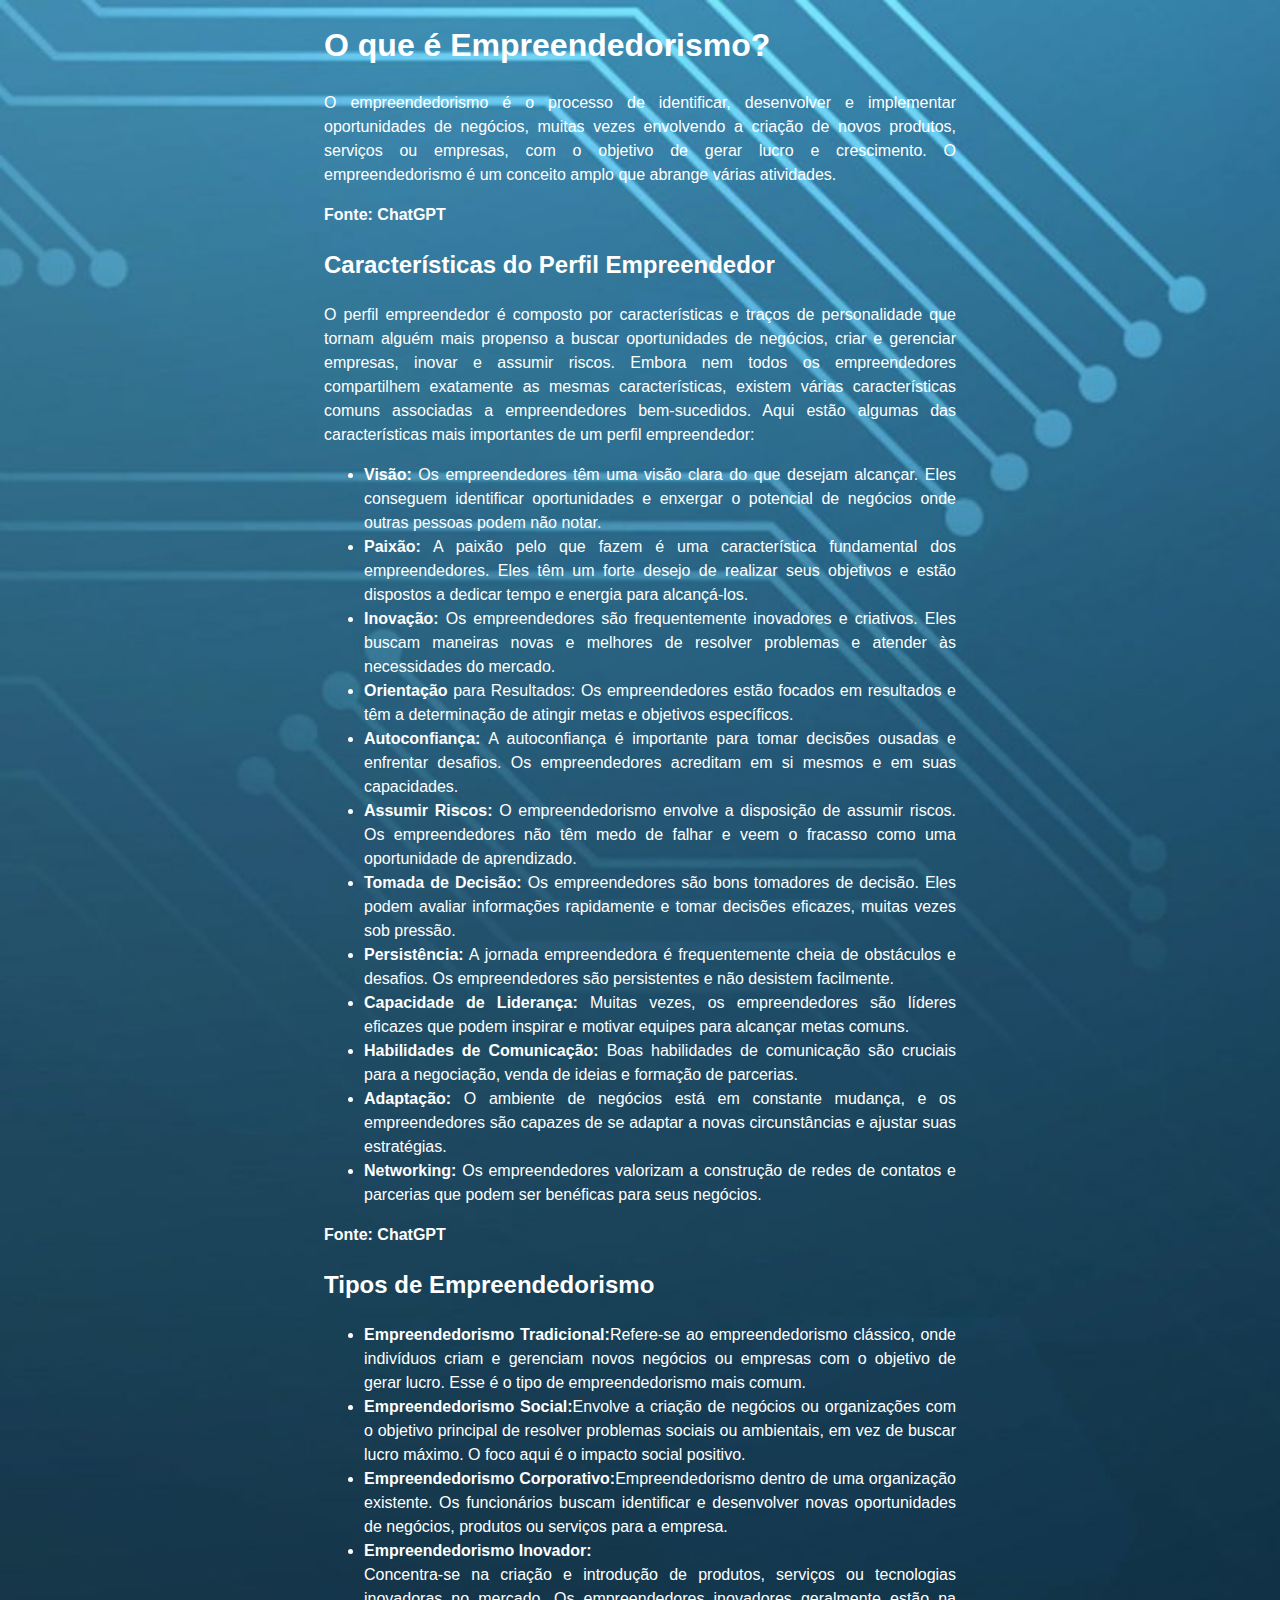
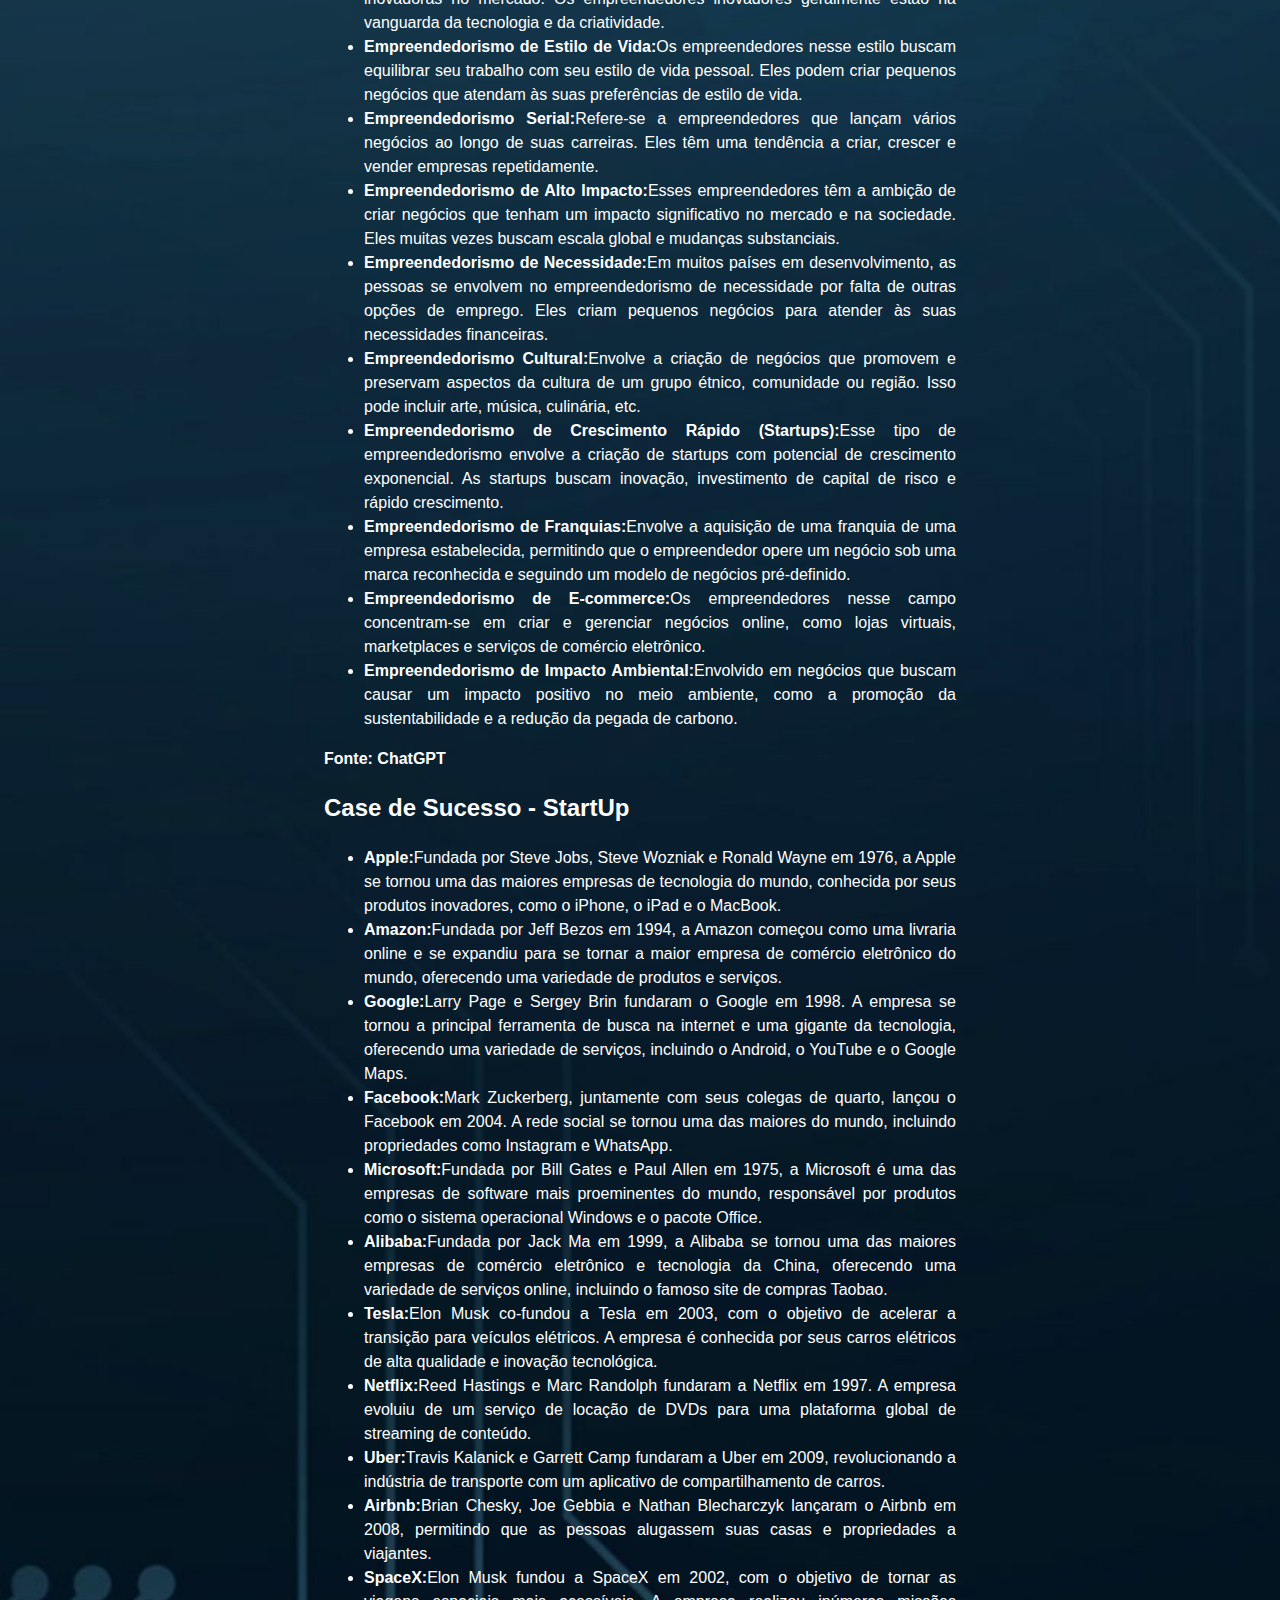
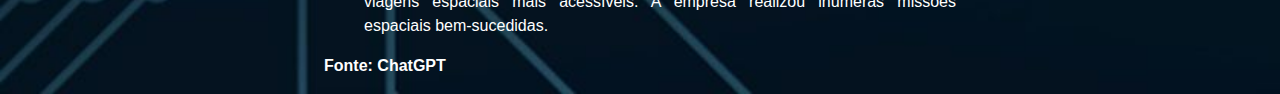
==== index.html @ 8fc9f6d3 "Criação de site usando Css e HTMl" ====
<!DOCTYPE html>
<html lang="pt-br">
    <head>
        <meta charset="UTF-8">
        <meta http-equiv="X-UA-Compatible" content="IE=edge">
        <meta name="viewport" content="width=device-width, initial-scale=1.0">
        <title>Empreendedorismo</title>
        <link rel="stylesheet" href="style.css">
    </head>
    <body>
        <div class="OQEmp">
            <h1>O que é Empreendedorismo?</h1>
            <p>O empreendedorismo é o processo de identificar, desenvolver e implementar oportunidades de negócios, muitas vezes envolvendo a criação de novos produtos, serviços ou empresas, com o objetivo de gerar lucro e crescimento. O empreendedorismo é um conceito amplo que abrange várias atividades.</p>
            <p><b>Fonte: ChatGPT</b></p>
        </div>
        <div class="CacEMp">
            <h2>Características do Perfil Empreendedor</h2>
            O perfil empreendedor é composto por características e traços de personalidade que tornam alguém mais propenso a buscar oportunidades de negócios, criar e gerenciar empresas, inovar e assumir riscos. Embora nem todos os empreendedores compartilhem exatamente as mesmas características, existem várias características comuns associadas a empreendedores bem-sucedidos. Aqui estão algumas das características mais importantes de um perfil empreendedor:
        <ul>
            <li><b>Visão:</b> Os empreendedores têm uma visão clara do que desejam alcançar. Eles conseguem identificar oportunidades e enxergar o potencial de negócios onde outras pessoas podem não notar.</li>
            <li><b>Paixão:</b> A paixão pelo que fazem é uma característica fundamental dos empreendedores. Eles têm um forte desejo de realizar seus objetivos e estão dispostos a dedicar tempo e energia para alcançá-los.</li>
            <li><b>Inovação:</b> Os empreendedores são frequentemente inovadores e criativos. Eles buscam maneiras novas e melhores de resolver problemas e atender às necessidades do mercado.</li>
            <li><b>Orientação</b> para Resultados: Os empreendedores estão focados em resultados e têm a determinação de atingir metas e objetivos específicos.</li>
            <li><b>Autoconfiança:</b> A autoconfiança é importante para tomar decisões ousadas e enfrentar desafios. Os empreendedores acreditam em si mesmos e em suas capacidades.</li>
            <li><b>Assumir Riscos:</b> O empreendedorismo envolve a disposição de assumir riscos. Os empreendedores não têm medo de falhar e veem o fracasso como uma oportunidade de aprendizado.</li>
            <li><b>Tomada de Decisão:</b> Os empreendedores são bons tomadores de decisão. Eles podem avaliar informações rapidamente e tomar decisões eficazes, muitas vezes sob pressão.</li>
            <li><b>Persistência:</b> A jornada empreendedora é frequentemente cheia de obstáculos e desafios. Os empreendedores são persistentes e não desistem facilmente.</li>
            <li><b>Capacidade de Liderança:</b> Muitas vezes, os empreendedores são líderes eficazes que podem inspirar e motivar equipes para alcançar metas comuns.</li>
            <li><b>Habilidades de Comunicação:</b> Boas habilidades de comunicação são cruciais para a negociação, venda de ideias e formação de parcerias.</li>
            <li><b>Adaptação:</b> O ambiente de negócios está em constante mudança, e os empreendedores são capazes de se adaptar a novas circunstâncias e ajustar suas estratégias.</li>
            <li><b>Networking:</b> Os empreendedores valorizam a construção de redes de contatos e parcerias que podem ser benéficas para seus negócios.</li>
        </ul>
        <p><b>Fonte: ChatGPT</b></p>
        </div>
        <div class="TipEMp">
            <h2>Tipos de Empreendedorismo</h2>
            <ul>
                <li><b>Empreendedorismo Tradicional:</b>Refere-se ao empreendedorismo clássico, onde indivíduos criam e gerenciam novos negócios ou empresas com o objetivo de gerar lucro. Esse é o tipo de empreendedorismo mais comum.</li>
                <li><b>Empreendedorismo Social:</b>Envolve a criação de negócios ou organizações com o objetivo principal de resolver problemas sociais ou ambientais, em vez de buscar lucro máximo. O foco aqui é o impacto social positivo.</li>
                <li><b>Empreendedorismo Corporativo:</b>Empreendedorismo dentro de uma organização existente. Os funcionários buscam identificar e desenvolver novas oportunidades de negócios, produtos ou serviços para a empresa.</li>
                <li><b>Empreendedorismo Inovador:</b></li>Concentra-se na criação e introdução de produtos, serviços ou tecnologias inovadoras no mercado. Os empreendedores inovadores geralmente estão na vanguarda da tecnologia e da criatividade.
                <li><b>Empreendedorismo de Estilo de Vida:</b>Os empreendedores nesse estilo buscam equilibrar seu trabalho com seu estilo de vida pessoal. Eles podem criar pequenos negócios que atendam às suas preferências de estilo de vida.</li>
                <li><b>Empreendedorismo Serial:</b>Refere-se a empreendedores que lançam vários negócios ao longo de suas carreiras. Eles têm uma tendência a criar, crescer e vender empresas repetidamente.</li>
                <li><b>Empreendedorismo de Alto Impacto:</b>Esses empreendedores têm a ambição de criar negócios que tenham um impacto significativo no mercado e na sociedade. Eles muitas vezes buscam escala global e mudanças substanciais.</li>
                <li><b>Empreendedorismo de Necessidade:</b>Em muitos países em desenvolvimento, as pessoas se envolvem no empreendedorismo de necessidade por falta de outras opções de emprego. Eles criam pequenos negócios para atender às suas necessidades financeiras.</li>
                <li><b>Empreendedorismo Cultural:</b>Envolve a criação de negócios que promovem e preservam aspectos da cultura de um grupo étnico, comunidade ou região. Isso pode incluir arte, música, culinária, etc.</li>
                <li><b>Empreendedorismo de Crescimento Rápido (Startups):</b>Esse tipo de empreendedorismo envolve a criação de startups com potencial de crescimento exponencial. As startups buscam inovação, investimento de capital de risco e rápido crescimento.</li>
                <li><b>Empreendedorismo de Franquias:</b>Envolve a aquisição de uma franquia de uma empresa estabelecida, permitindo que o empreendedor opere um negócio sob uma marca reconhecida e seguindo um modelo de negócios pré-definido.</li>
                <li><b>Empreendedorismo de E-commerce:</b>Os empreendedores nesse campo concentram-se em criar e gerenciar negócios online, como lojas virtuais, marketplaces e serviços de comércio eletrônico.</li>
                <li><b>Empreendedorismo de Impacto Ambiental:</b>Envolvido em negócios que buscam causar um impacto positivo no meio ambiente, como a promoção da sustentabilidade e a redução da pegada de carbono.</li>
            </ul>
            <p><b>Fonte: ChatGPT</b></p>
        </div>
        <div class="CSEmp">
        <h2>Case de Sucesso - StartUp </h2>
        <ul>
            <li><b>Apple:</b>Fundada por Steve Jobs, Steve Wozniak e Ronald Wayne em 1976, a Apple se tornou uma das maiores empresas de tecnologia do mundo, conhecida por seus produtos inovadores, como o iPhone, o iPad e o MacBook.</li>
            <li><b>Amazon:</b>Fundada por Jeff Bezos em 1994, a Amazon começou como uma livraria online e se expandiu para se tornar a maior empresa de comércio eletrônico do mundo, oferecendo uma variedade de produtos e serviços.</li>
            <li><b>Google:</b>Larry Page e Sergey Brin fundaram o Google em 1998. A empresa se tornou a principal ferramenta de busca na internet e uma gigante da tecnologia, oferecendo uma variedade de serviços, incluindo o Android, o YouTube e o Google Maps.</li>
            <li><b>Facebook:</b>Mark Zuckerberg, juntamente com seus colegas de quarto, lançou o Facebook em 2004. A rede social se tornou uma das maiores do mundo, incluindo propriedades como Instagram e WhatsApp.</li>
            <li><b>Microsoft:</b>Fundada por Bill Gates e Paul Allen em 1975, a Microsoft é uma das empresas de software mais proeminentes do mundo, responsável por produtos como o sistema operacional Windows e o pacote Office.</li>
            <li><b>Alibaba:</b>Fundada por Jack Ma em 1999, a Alibaba se tornou uma das maiores empresas de comércio eletrônico e tecnologia da China, oferecendo uma variedade de serviços online, incluindo o famoso site de compras Taobao.</li>
            <li><b>Tesla:</b>Elon Musk co-fundou a Tesla em 2003, com o objetivo de acelerar a transição para veículos elétricos. A empresa é conhecida por seus carros elétricos de alta qualidade e inovação tecnológica.</li>
            <li><b>Netflix:</b>Reed Hastings e Marc Randolph fundaram a Netflix em 1997. A empresa evoluiu de um serviço de locação de DVDs para uma plataforma global de streaming de conteúdo.</li>
            <li><b>Uber:</b>Travis Kalanick e Garrett Camp fundaram a Uber em 2009, revolucionando a indústria de transporte com um aplicativo de compartilhamento de carros.</li>
            <li><b>Airbnb:</b>Brian Chesky, Joe Gebbia e Nathan Blecharczyk lançaram o Airbnb em 2008, permitindo que as pessoas alugassem suas casas e propriedades a viajantes.</li>
            <li><b>SpaceX:</b>Elon Musk fundou a SpaceX em 2002, com o objetivo de tornar as viagens espaciais mais acessíveis. A empresa realizou inúmeras missões espaciais bem-sucedidas.</li>
        </ul>
        <p><b>Fonte: ChatGPT</b></p>
        </div>
        
    </body>
</html>
---- style.css ----
body .OQEmp {
    width: 50%;
    margin: auto;
    text-align: justify;
    line-height: 1.5;
}

body .CacEMp {
    width: 50%;
    margin: auto;
    text-align:justify;
    line-height: 1.5;
}

body {
    font-family: Arial, Helvetica, sans-serif;
    color: white;
}

body .TipEMp {
    width: 50%;
    margin: auto;
    text-align: justify;
    line-height: 1.5;
}

body .CSEmp {
    width: 50%;
    margin: auto;
    text-align: justify;
    line-height: 1.5;
}
h1 {
    color: white;
}

h2  {
    color: white;
}

body {
    background-image: url(fundo.jpg);
    background-repeat: no-repeat;
    background-size: cover;
}
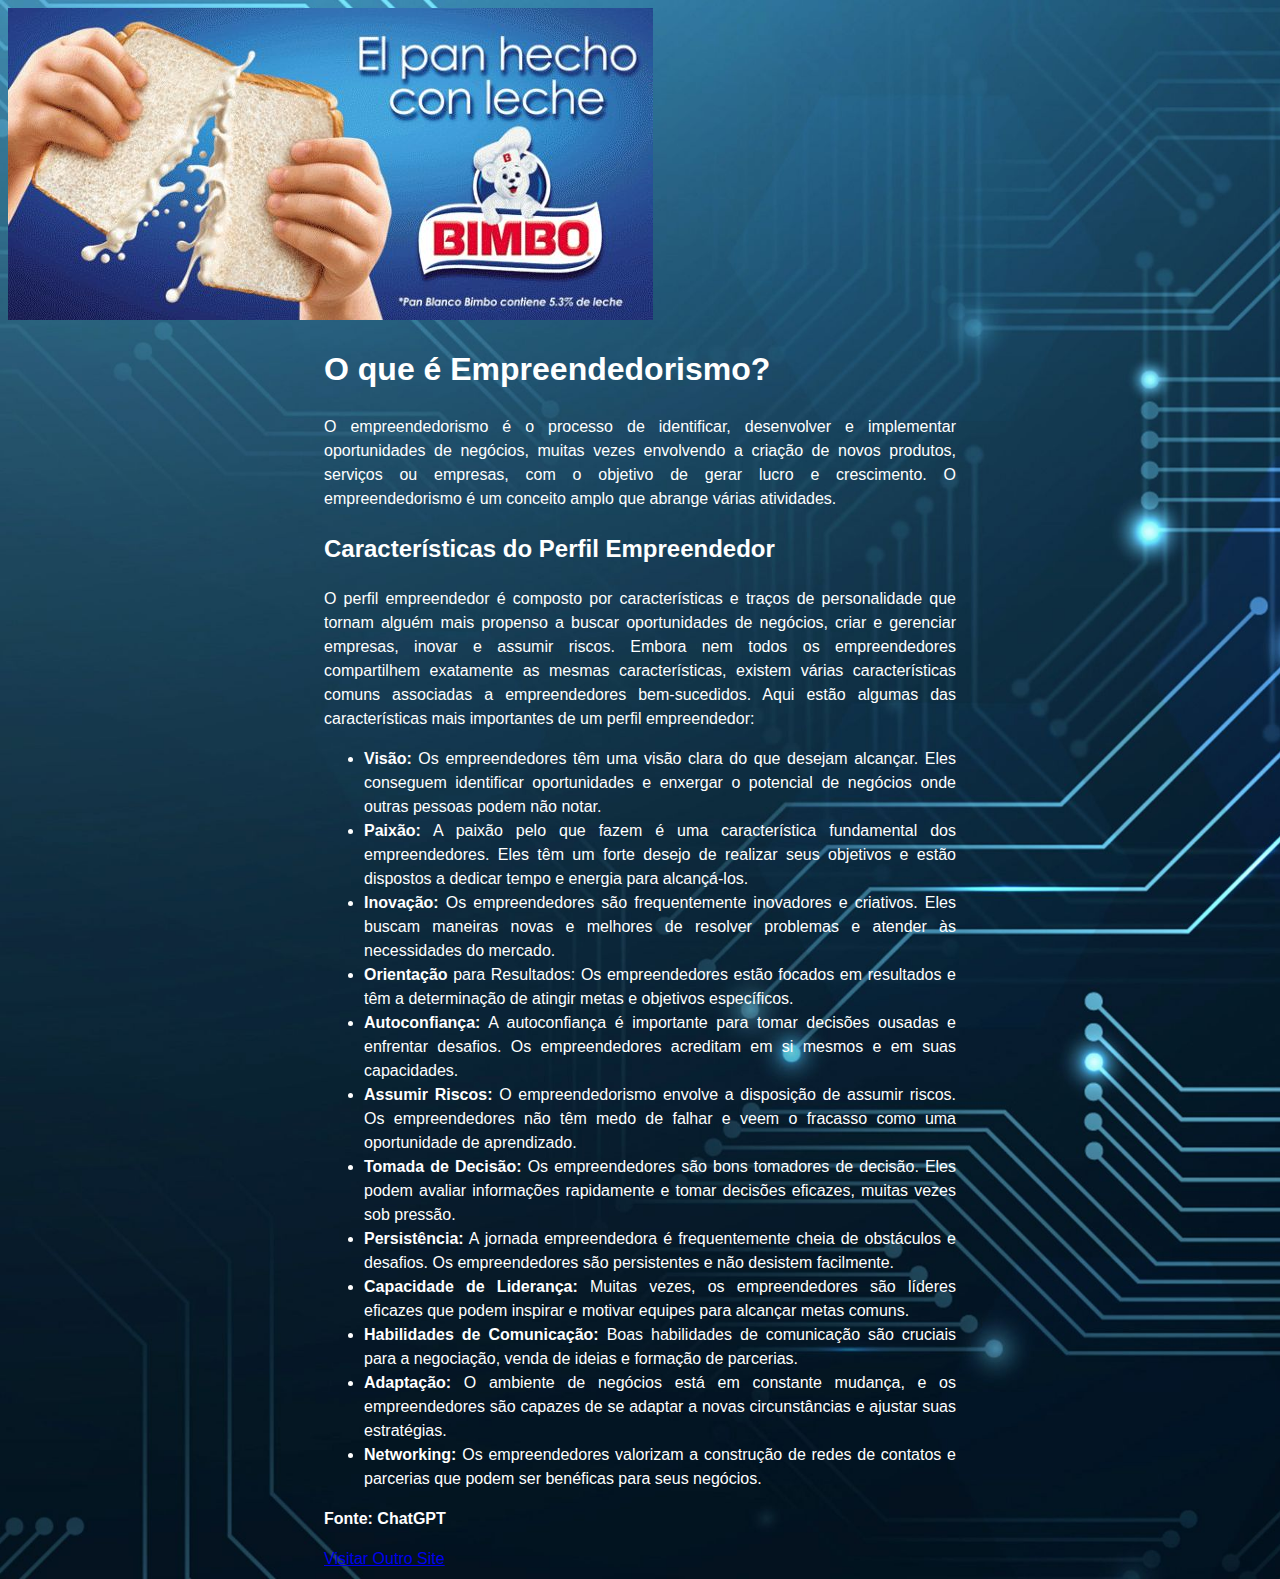
==== commit 5aa288bc: "foi feita alteração no codigo" ====
--- a/index.html
+++ b/index.html
@@ -8,10 +8,12 @@
         <link rel="stylesheet" href="style.css">
     </head>
     <body>
+        <div class="anuncio-lateral">
+            <img src="anuncio.jpg" alt="Anúncio">
+        </div>
         <div class="OQEmp">
             <h1>O que é Empreendedorismo?</h1>
             <p>O empreendedorismo é o processo de identificar, desenvolver e implementar oportunidades de negócios, muitas vezes envolvendo a criação de novos produtos, serviços ou empresas, com o objetivo de gerar lucro e crescimento. O empreendedorismo é um conceito amplo que abrange várias atividades.</p>
-            <p><b>Fonte: ChatGPT</b></p>
         </div>
         <div class="CacEMp">
             <h2>Características do Perfil Empreendedor</h2>
@@ -30,44 +32,10 @@
             <li><b>Adaptação:</b> O ambiente de negócios está em constante mudança, e os empreendedores são capazes de se adaptar a novas circunstâncias e ajustar suas estratégias.</li>
             <li><b>Networking:</b> Os empreendedores valorizam a construção de redes de contatos e parcerias que podem ser benéficas para seus negócios.</li>
         </ul>
-        <p><b>Fonte: ChatGPT</b></p>
-        </div>
-        <div class="TipEMp">
-            <h2>Tipos de Empreendedorismo</h2>
-            <ul>
-                <li><b>Empreendedorismo Tradicional:</b>Refere-se ao empreendedorismo clássico, onde indivíduos criam e gerenciam novos negócios ou empresas com o objetivo de gerar lucro. Esse é o tipo de empreendedorismo mais comum.</li>
-                <li><b>Empreendedorismo Social:</b>Envolve a criação de negócios ou organizações com o objetivo principal de resolver problemas sociais ou ambientais, em vez de buscar lucro máximo. O foco aqui é o impacto social positivo.</li>
-                <li><b>Empreendedorismo Corporativo:</b>Empreendedorismo dentro de uma organização existente. Os funcionários buscam identificar e desenvolver novas oportunidades de negócios, produtos ou serviços para a empresa.</li>
-                <li><b>Empreendedorismo Inovador:</b></li>Concentra-se na criação e introdução de produtos, serviços ou tecnologias inovadoras no mercado. Os empreendedores inovadores geralmente estão na vanguarda da tecnologia e da criatividade.
-                <li><b>Empreendedorismo de Estilo de Vida:</b>Os empreendedores nesse estilo buscam equilibrar seu trabalho com seu estilo de vida pessoal. Eles podem criar pequenos negócios que atendam às suas preferências de estilo de vida.</li>
-                <li><b>Empreendedorismo Serial:</b>Refere-se a empreendedores que lançam vários negócios ao longo de suas carreiras. Eles têm uma tendência a criar, crescer e vender empresas repetidamente.</li>
-                <li><b>Empreendedorismo de Alto Impacto:</b>Esses empreendedores têm a ambição de criar negócios que tenham um impacto significativo no mercado e na sociedade. Eles muitas vezes buscam escala global e mudanças substanciais.</li>
-                <li><b>Empreendedorismo de Necessidade:</b>Em muitos países em desenvolvimento, as pessoas se envolvem no empreendedorismo de necessidade por falta de outras opções de emprego. Eles criam pequenos negócios para atender às suas necessidades financeiras.</li>
-                <li><b>Empreendedorismo Cultural:</b>Envolve a criação de negócios que promovem e preservam aspectos da cultura de um grupo étnico, comunidade ou região. Isso pode incluir arte, música, culinária, etc.</li>
-                <li><b>Empreendedorismo de Crescimento Rápido (Startups):</b>Esse tipo de empreendedorismo envolve a criação de startups com potencial de crescimento exponencial. As startups buscam inovação, investimento de capital de risco e rápido crescimento.</li>
-                <li><b>Empreendedorismo de Franquias:</b>Envolve a aquisição de uma franquia de uma empresa estabelecida, permitindo que o empreendedor opere um negócio sob uma marca reconhecida e seguindo um modelo de negócios pré-definido.</li>
-                <li><b>Empreendedorismo de E-commerce:</b>Os empreendedores nesse campo concentram-se em criar e gerenciar negócios online, como lojas virtuais, marketplaces e serviços de comércio eletrônico.</li>
-                <li><b>Empreendedorismo de Impacto Ambiental:</b>Envolvido em negócios que buscam causar um impacto positivo no meio ambiente, como a promoção da sustentabilidade e a redução da pegada de carbono.</li>
-            </ul>
-            <p><b>Fonte: ChatGPT</b></p>
-        </div>
-        <div class="CSEmp">
-        <h2>Case de Sucesso - StartUp </h2>
-        <ul>
-            <li><b>Apple:</b>Fundada por Steve Jobs, Steve Wozniak e Ronald Wayne em 1976, a Apple se tornou uma das maiores empresas de tecnologia do mundo, conhecida por seus produtos inovadores, como o iPhone, o iPad e o MacBook.</li>
-            <li><b>Amazon:</b>Fundada por Jeff Bezos em 1994, a Amazon começou como uma livraria online e se expandiu para se tornar a maior empresa de comércio eletrônico do mundo, oferecendo uma variedade de produtos e serviços.</li>
-            <li><b>Google:</b>Larry Page e Sergey Brin fundaram o Google em 1998. A empresa se tornou a principal ferramenta de busca na internet e uma gigante da tecnologia, oferecendo uma variedade de serviços, incluindo o Android, o YouTube e o Google Maps.</li>
-            <li><b>Facebook:</b>Mark Zuckerberg, juntamente com seus colegas de quarto, lançou o Facebook em 2004. A rede social se tornou uma das maiores do mundo, incluindo propriedades como Instagram e WhatsApp.</li>
-            <li><b>Microsoft:</b>Fundada por Bill Gates e Paul Allen em 1975, a Microsoft é uma das empresas de software mais proeminentes do mundo, responsável por produtos como o sistema operacional Windows e o pacote Office.</li>
-            <li><b>Alibaba:</b>Fundada por Jack Ma em 1999, a Alibaba se tornou uma das maiores empresas de comércio eletrônico e tecnologia da China, oferecendo uma variedade de serviços online, incluindo o famoso site de compras Taobao.</li>
-            <li><b>Tesla:</b>Elon Musk co-fundou a Tesla em 2003, com o objetivo de acelerar a transição para veículos elétricos. A empresa é conhecida por seus carros elétricos de alta qualidade e inovação tecnológica.</li>
-            <li><b>Netflix:</b>Reed Hastings e Marc Randolph fundaram a Netflix em 1997. A empresa evoluiu de um serviço de locação de DVDs para uma plataforma global de streaming de conteúdo.</li>
-            <li><b>Uber:</b>Travis Kalanick e Garrett Camp fundaram a Uber em 2009, revolucionando a indústria de transporte com um aplicativo de compartilhamento de carros.</li>
-            <li><b>Airbnb:</b>Brian Chesky, Joe Gebbia e Nathan Blecharczyk lançaram o Airbnb em 2008, permitindo que as pessoas alugassem suas casas e propriedades a viajantes.</li>
-            <li><b>SpaceX:</b>Elon Musk fundou a SpaceX em 2002, com o objetivo de tornar as viagens espaciais mais acessíveis. A empresa realizou inúmeras missões espaciais bem-sucedidas.</li>
-        </ul>
-        <p><b>Fonte: ChatGPT</b></p>
+        <p><b>Fonte: ChatGPT</b></p> 
+        <div class="butao">
+        <a href="index2.html" target="_self" class="botao">Visitar Outro Site</a>
         </div>
         
     </body>
-</html>+</html>
